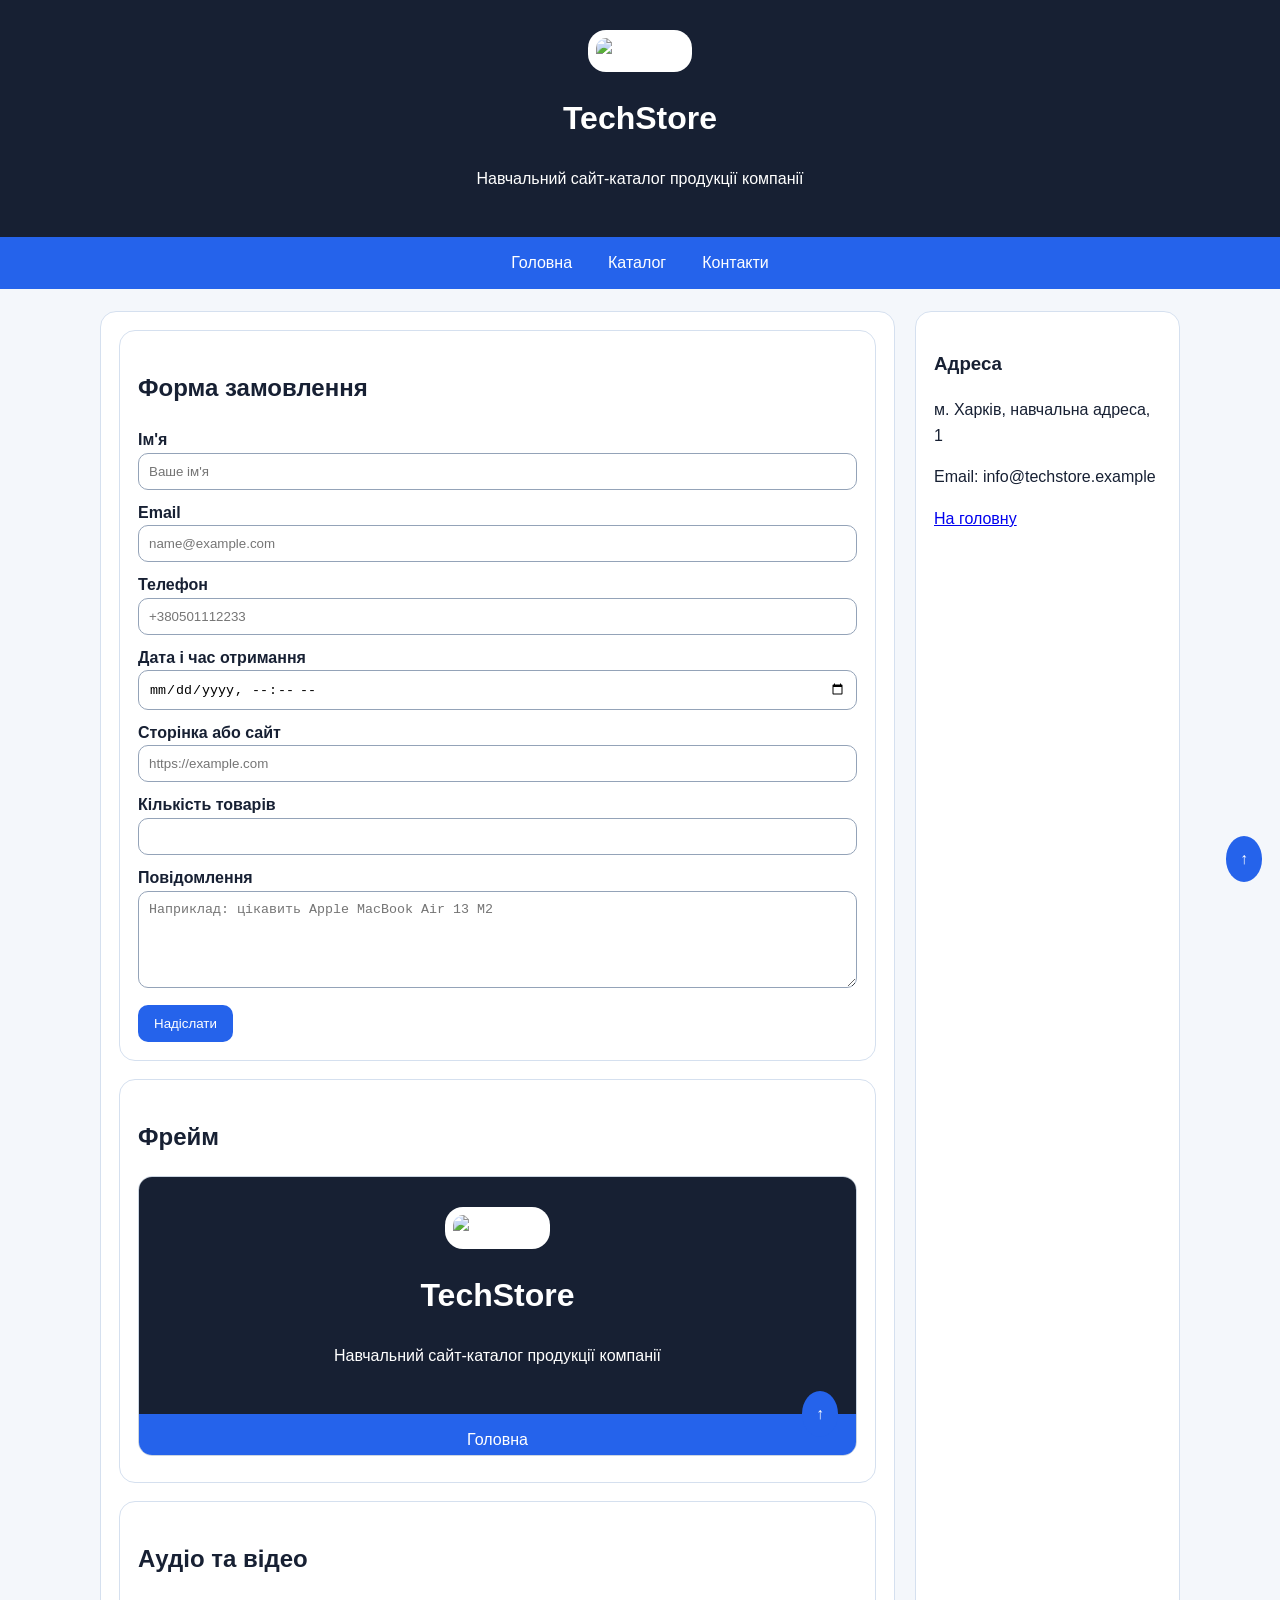
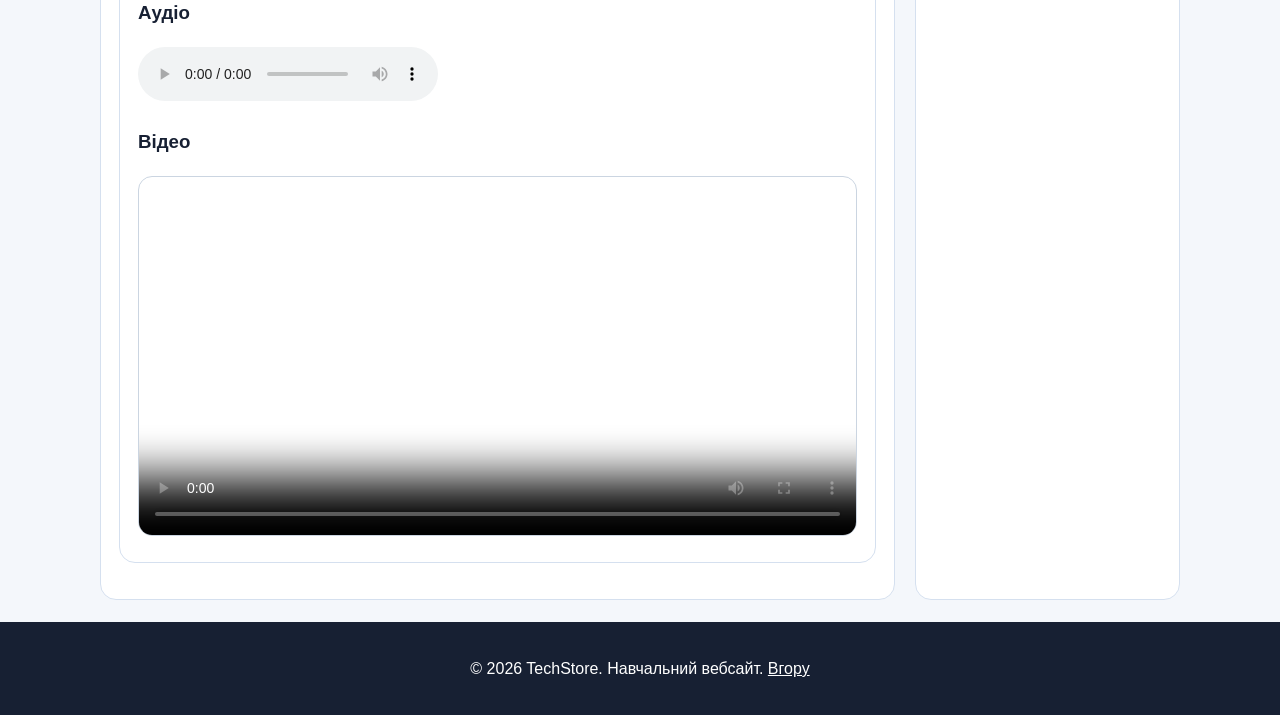
==== contacts.html @ bb3d46c9 "Add files via upload" ====
<!DOCTYPE html><html lang="uk"><head><meta charset="UTF-8"><meta name="viewport" content="width=device-width, initial-scale=1.0"><meta name="description" content="Контакти TechStore"><meta name="keywords" content="контакти,форма,iframe,audio,video"><meta name="author" content="Студент"><title>TechStore — контакти</title><link rel="stylesheet" href="style.css"></head><body id="top"><header><img src="images/logo.svg" alt="TechStore"><h1>TechStore</h1><p>Навчальний сайт-каталог продукції компанії</p></header><nav><ul><li><a href="index.html">Головна</a></li><li><a href="catalog.html">Каталог</a><ul><li><a href="catalog.html#laptops">Ноутбуки</a></li><li><a href="catalog.html#accessories">Аксесуари</a></li></ul></li><li><a href="contacts.html">Контакти</a><ul><li><a href="contacts.html#form">Форма</a></li><li><a href="contacts.html#frame">Фрейм</a></li></ul></li></ul></nav><div class="wrapper"><main><section id="form"><h2>Форма замовлення</h2><form action="#" method="post"><label>Ім'я <input type="text" name="name" required maxlength="40" placeholder="Ваше ім'я"></label><label>Email <input type="email" name="email" required placeholder="name@example.com"></label><label>Телефон <input type="tel" name="phone" required pattern="\+380[0-9]{9}" placeholder="+380501112233"></label><label>Дата і час отримання <input type="datetime-local" name="date" required></label><label>Сторінка або сайт <input type="url" name="site" placeholder="https://example.com"></label><label>Кількість товарів <input type="number" name="count" min="1" max="10" step="1" required></label><label>Повідомлення <textarea name="message" rows="5" maxlength="350" placeholder="Наприклад: цікавить Apple MacBook Air 13 M2"></textarea></label><button type="submit">Надіслати</button></form></section><section id="frame"><h2>Фрейм</h2><iframe src="catalog.html" title="Каталог у фреймі" height="280"></iframe></section><section id="media"><h2>Аудіо та відео</h2><h3>Аудіо</h3><audio controls src="media/sample.wav">Ваш браузер не підтримує audio.</audio><h3>Відео</h3><video controls poster="images/banner.svg"><source src="media/sample.mp4" type="video/mp4">Ваш браузер не підтримує video.</video></section></main><aside><h3>Адреса</h3><p>м. Харків, навчальна адреса, 1</p><p>Email: info@techstore.example</p><p><a href="index.html">На головну</a></p></aside></div><footer><p>© 2026 TechStore. Навчальний вебсайт. <a style="color:white" href="#top">Вгору</a></p></footer><a id="top-link" href="#top">↑</a></body></html>
---- style.css ----
*{box-sizing:border-box}body{margin:0;font-family:Arial,Verdana,sans-serif;background:#f4f7fb url("images/bg.svg");color:#172033;line-height:1.6}header{background:#172033;color:white;text-align:center;padding:30px 20px}header img{width:230px;max-width:90%;background:white;border-radius:18px;padding:8px}nav{background:#2563eb;text-align:center}nav ul{margin:0;padding:0;list-style:none}nav>ul>li{display:inline-block;position:relative}nav a{display:block;color:white;text-decoration:none;padding:13px 18px}nav a:hover{background:#1d4ed8}nav li ul{display:none;position:absolute;background:#1e40af;min-width:180px;z-index:2}nav li:hover ul{display:block}.wrapper{width:92%;max-width:1080px;margin:22px auto;display:grid;grid-template-columns:3fr 1fr;gap:20px}main,aside,section,article{background:white;border:1px solid #d5e0ef;border-radius:16px;padding:18px}section,article{margin-bottom:18px}.hero{width:100%;border-radius:18px}.table-products{width:100%;border-collapse:collapse}.table-products th,.table-products td{border:1px solid #9fb3ca;padding:9px}.table-products th{background:#dbeafe}.gallery{display:grid;grid-template-columns:repeat(3,1fr);gap:12px}.gallery img{width:100%;border-radius:14px;border:1px solid #cbd5e1}label{display:block;margin:10px 0;font-weight:700}input,textarea{width:100%;padding:10px;border:1px solid #94a3b8;border-radius:10px}button{background:#2563eb;color:white;border:0;border-radius:10px;padding:11px 16px}iframe,video{width:100%;border-radius:14px;border:1px solid #cbd5e1}footer{text-align:center;background:#172033;color:white;padding:18px}#top-link{position:fixed;right:18px;bottom:18px;background:#2563eb;color:#fff;padding:10px 14px;border-radius:50%;text-decoration:none}@media(max-width:760px){.wrapper{grid-template-columns:1fr}nav>ul>li{display:block}.gallery{grid-template-columns:1fr}}.table-products{font-size:14px;table-layout:auto}
.table-products th:nth-child(1),.table-products td:nth-child(1){width:34%}
.table-products th:nth-child(2),.table-products td:nth-child(2){width:48%}
.table-products th:nth-child(3),.table-products td:nth-child(3){width:18%;white-space:nowrap}
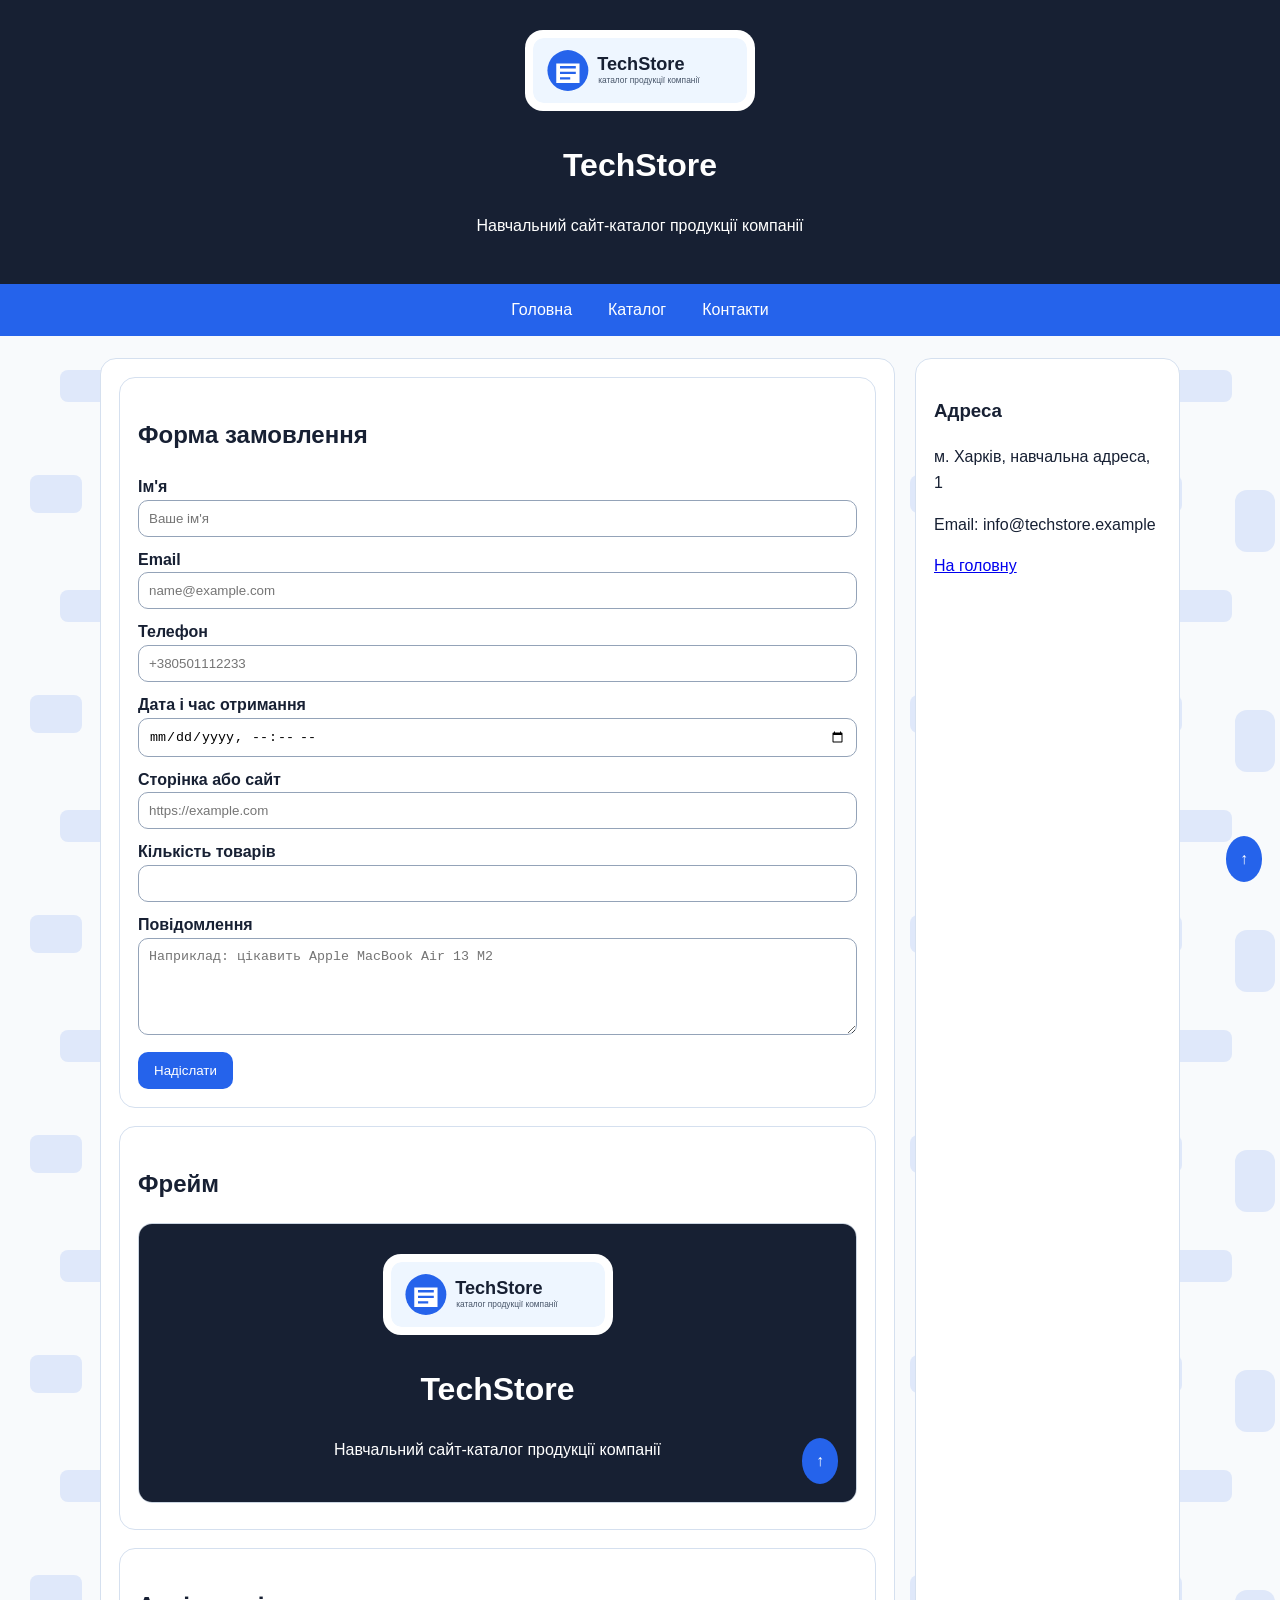
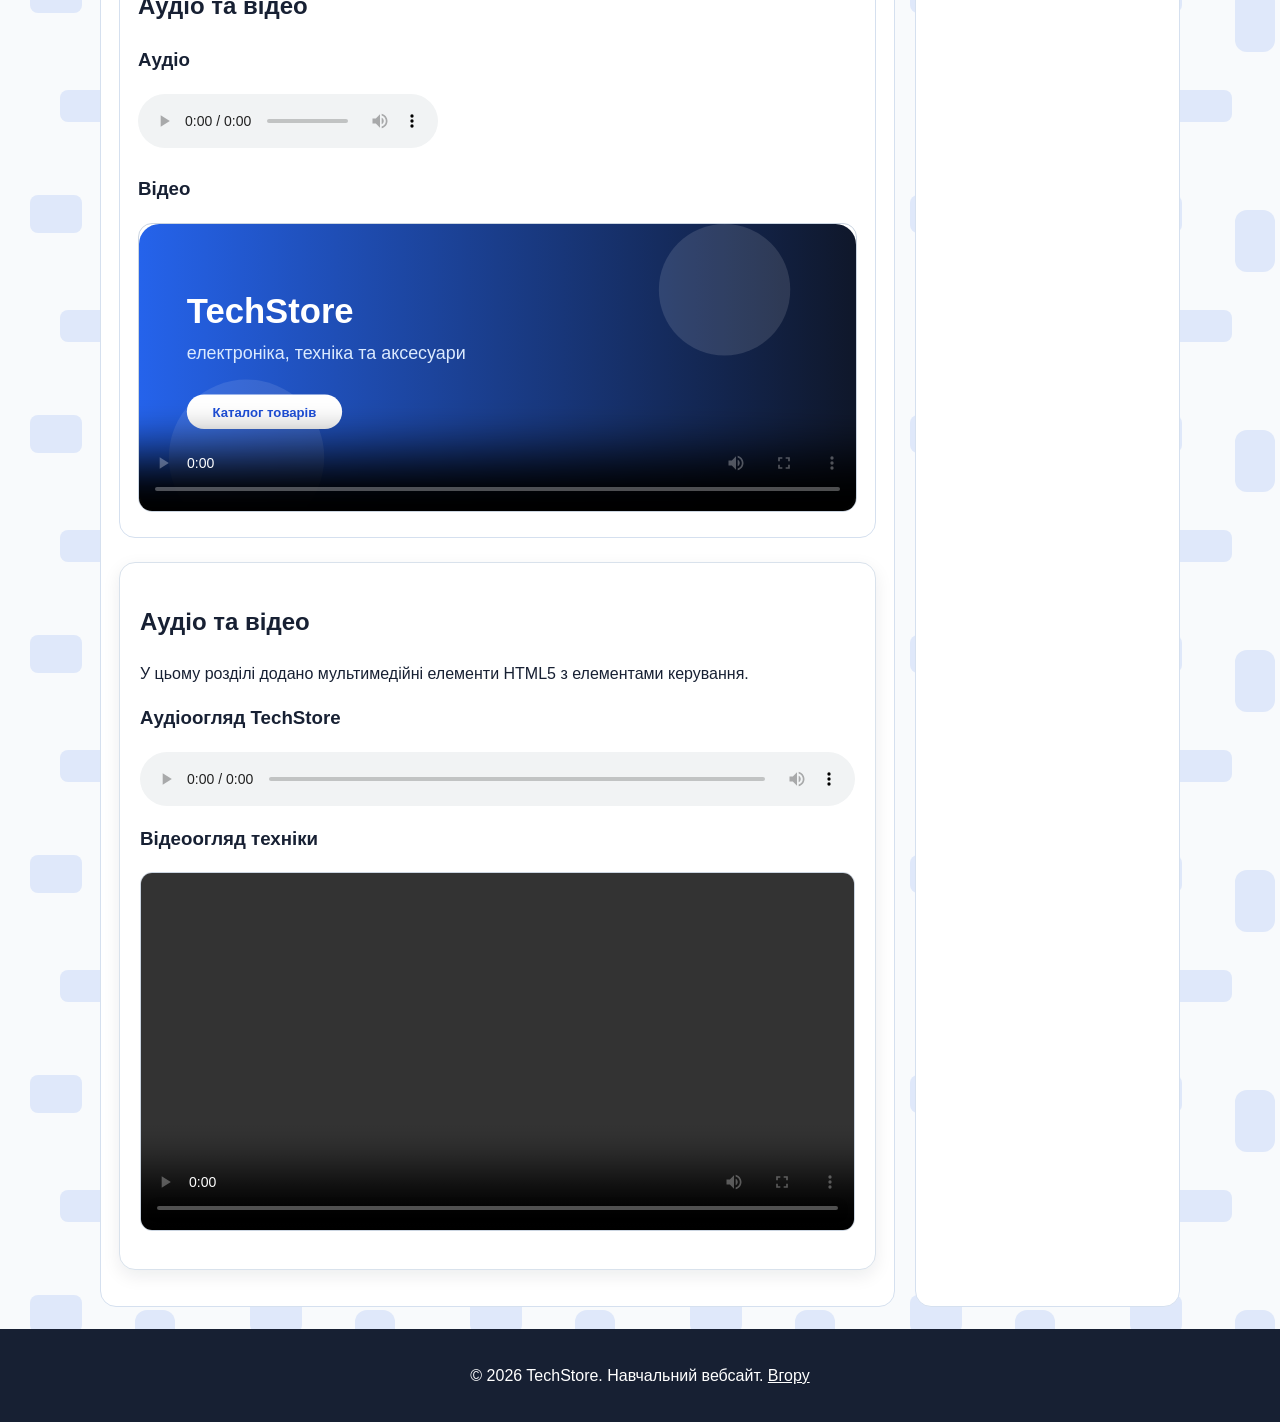
==== commit 6d68d936: "Add files via upload" ====
--- a/contacts.html
+++ b/contacts.html
@@ -1 +1,19 @@
-<!DOCTYPE html><html lang="uk"><head><meta charset="UTF-8"><meta name="viewport" content="width=device-width, initial-scale=1.0"><meta name="description" content="Контакти TechStore"><meta name="keywords" content="контакти,форма,iframe,audio,video"><meta name="author" content="Студент"><title>TechStore — контакти</title><link rel="stylesheet" href="style.css"></head><body id="top"><header><img src="images/logo.svg" alt="TechStore"><h1>TechStore</h1><p>Навчальний сайт-каталог продукції компанії</p></header><nav><ul><li><a href="index.html">Головна</a></li><li><a href="catalog.html">Каталог</a><ul><li><a href="catalog.html#laptops">Ноутбуки</a></li><li><a href="catalog.html#accessories">Аксесуари</a></li></ul></li><li><a href="contacts.html">Контакти</a><ul><li><a href="contacts.html#form">Форма</a></li><li><a href="contacts.html#frame">Фрейм</a></li></ul></li></ul></nav><div class="wrapper"><main><section id="form"><h2>Форма замовлення</h2><form action="#" method="post"><label>Ім'я <input type="text" name="name" required maxlength="40" placeholder="Ваше ім'я"></label><label>Email <input type="email" name="email" required placeholder="name@example.com"></label><label>Телефон <input type="tel" name="phone" required pattern="\+380[0-9]{9}" placeholder="+380501112233"></label><label>Дата і час отримання <input type="datetime-local" name="date" required></label><label>Сторінка або сайт <input type="url" name="site" placeholder="https://example.com"></label><label>Кількість товарів <input type="number" name="count" min="1" max="10" step="1" required></label><label>Повідомлення <textarea name="message" rows="5" maxlength="350" placeholder="Наприклад: цікавить Apple MacBook Air 13 M2"></textarea></label><button type="submit">Надіслати</button></form></section><section id="frame"><h2>Фрейм</h2><iframe src="catalog.html" title="Каталог у фреймі" height="280"></iframe></section><section id="media"><h2>Аудіо та відео</h2><h3>Аудіо</h3><audio controls src="media/sample.wav">Ваш браузер не підтримує audio.</audio><h3>Відео</h3><video controls poster="images/banner.svg"><source src="media/sample.mp4" type="video/mp4">Ваш браузер не підтримує video.</video></section></main><aside><h3>Адреса</h3><p>м. Харків, навчальна адреса, 1</p><p>Email: info@techstore.example</p><p><a href="index.html">На головну</a></p></aside></div><footer><p>© 2026 TechStore. Навчальний вебсайт. <a style="color:white" href="#top">Вгору</a></p></footer><a id="top-link" href="#top">↑</a></body></html>+<!DOCTYPE html><html lang="uk"><head><meta charset="UTF-8"><meta name="viewport" content="width=device-width, initial-scale=1.0"><meta name="description" content="Контакти TechStore"><meta name="keywords" content="контакти,форма,iframe,audio,video"><meta name="author" content="Студент"><title>TechStore — контакти</title><link rel="stylesheet" href="style.css"></head><body id="top"><header><img src="images/logo.svg" alt="TechStore"><h1>TechStore</h1><p>Навчальний сайт-каталог продукції компанії</p></header><nav><ul><li><a href="index.html">Головна</a></li><li><a href="catalog.html">Каталог</a><ul><li><a href="catalog.html#laptops">Ноутбуки</a></li><li><a href="catalog.html#accessories">Аксесуари</a></li></ul></li><li><a href="contacts.html">Контакти</a><ul><li><a href="contacts.html#form">Форма</a></li><li><a href="contacts.html#frame">Фрейм</a></li></ul></li></ul></nav><div class="wrapper"><main><section id="form"><h2>Форма замовлення</h2><form action="#" method="post"><label>Ім'я <input type="text" name="name" required maxlength="40" placeholder="Ваше ім'я"></label><label>Email <input type="email" name="email" required placeholder="name@example.com"></label><label>Телефон <input type="tel" name="phone" required pattern="\+380[0-9]{9}" placeholder="+380501112233"></label><label>Дата і час отримання <input type="datetime-local" name="date" required></label><label>Сторінка або сайт <input type="url" name="site" placeholder="https://example.com"></label><label>Кількість товарів <input type="number" name="count" min="1" max="10" step="1" required></label><label>Повідомлення <textarea name="message" rows="5" maxlength="350" placeholder="Наприклад: цікавить Apple MacBook Air 13 M2"></textarea></label><button type="submit">Надіслати</button></form></section><section id="frame"><h2>Фрейм</h2><iframe src="catalog.html" title="Каталог у фреймі" height="280"></iframe></section><section id="media"><h2>Аудіо та відео</h2><h3>Аудіо</h3><audio controls src="media/sample.wav">Ваш браузер не підтримує audio.</audio><h3>Відео</h3><video controls poster="images/banner.svg"><source src="media/sample.mp4" type="video/mp4">Ваш браузер не підтримує video.</video></section>
+<section class="media-section" id="media">
+  <h2>Аудіо та відео</h2>
+  <p>У цьому розділі додано мультимедійні елементи HTML5 з елементами керування.</p>
+
+  <h3>Аудіоогляд TechStore</h3>
+  <audio controls>
+    <source src="media/techstore-audio.mp3" type="audio/mpeg">
+    Ваш браузер не підтримує аудіо.
+  </audio>
+
+  <h3>Відеоогляд техніки</h3>
+  <video controls width="100%" preload="metadata">
+    <source src="media/techstore-video.mp4" type="video/mp4">
+    Ваш браузер не підтримує відео.
+  </video>
+</section>
+
+</main><aside><h3>Адреса</h3><p>м. Харків, навчальна адреса, 1</p><p>Email: info@techstore.example</p><p><a href="index.html">На головну</a></p></aside></div><footer><p>© 2026 TechStore. Навчальний вебсайт. <a style="color:white" href="#top">Вгору</a></p></footer><a id="top-link" href="#top">↑</a></body></html>
--- a/style.css
+++ b/style.css
@@ -2,3 +2,24 @@
 .table-products th:nth-child(1),.table-products td:nth-child(1){width:34%}
 .table-products th:nth-child(2),.table-products td:nth-child(2){width:48%}
 .table-products th:nth-child(3),.table-products td:nth-child(3){width:18%;white-space:nowrap}
+
+.media-section {
+  margin-top: 24px;
+  padding: 20px;
+  border-radius: 16px;
+  background: #ffffff;
+  border: 1px solid #d9e2ec;
+  box-shadow: 0 6px 18px rgba(15, 23, 42, 0.08);
+}
+
+.media-section audio,
+.media-section video {
+  display: block;
+  width: 100%;
+  margin: 10px 0 18px;
+  border-radius: 12px;
+}
+
+.media-section h3 {
+  margin-top: 14px;
+}
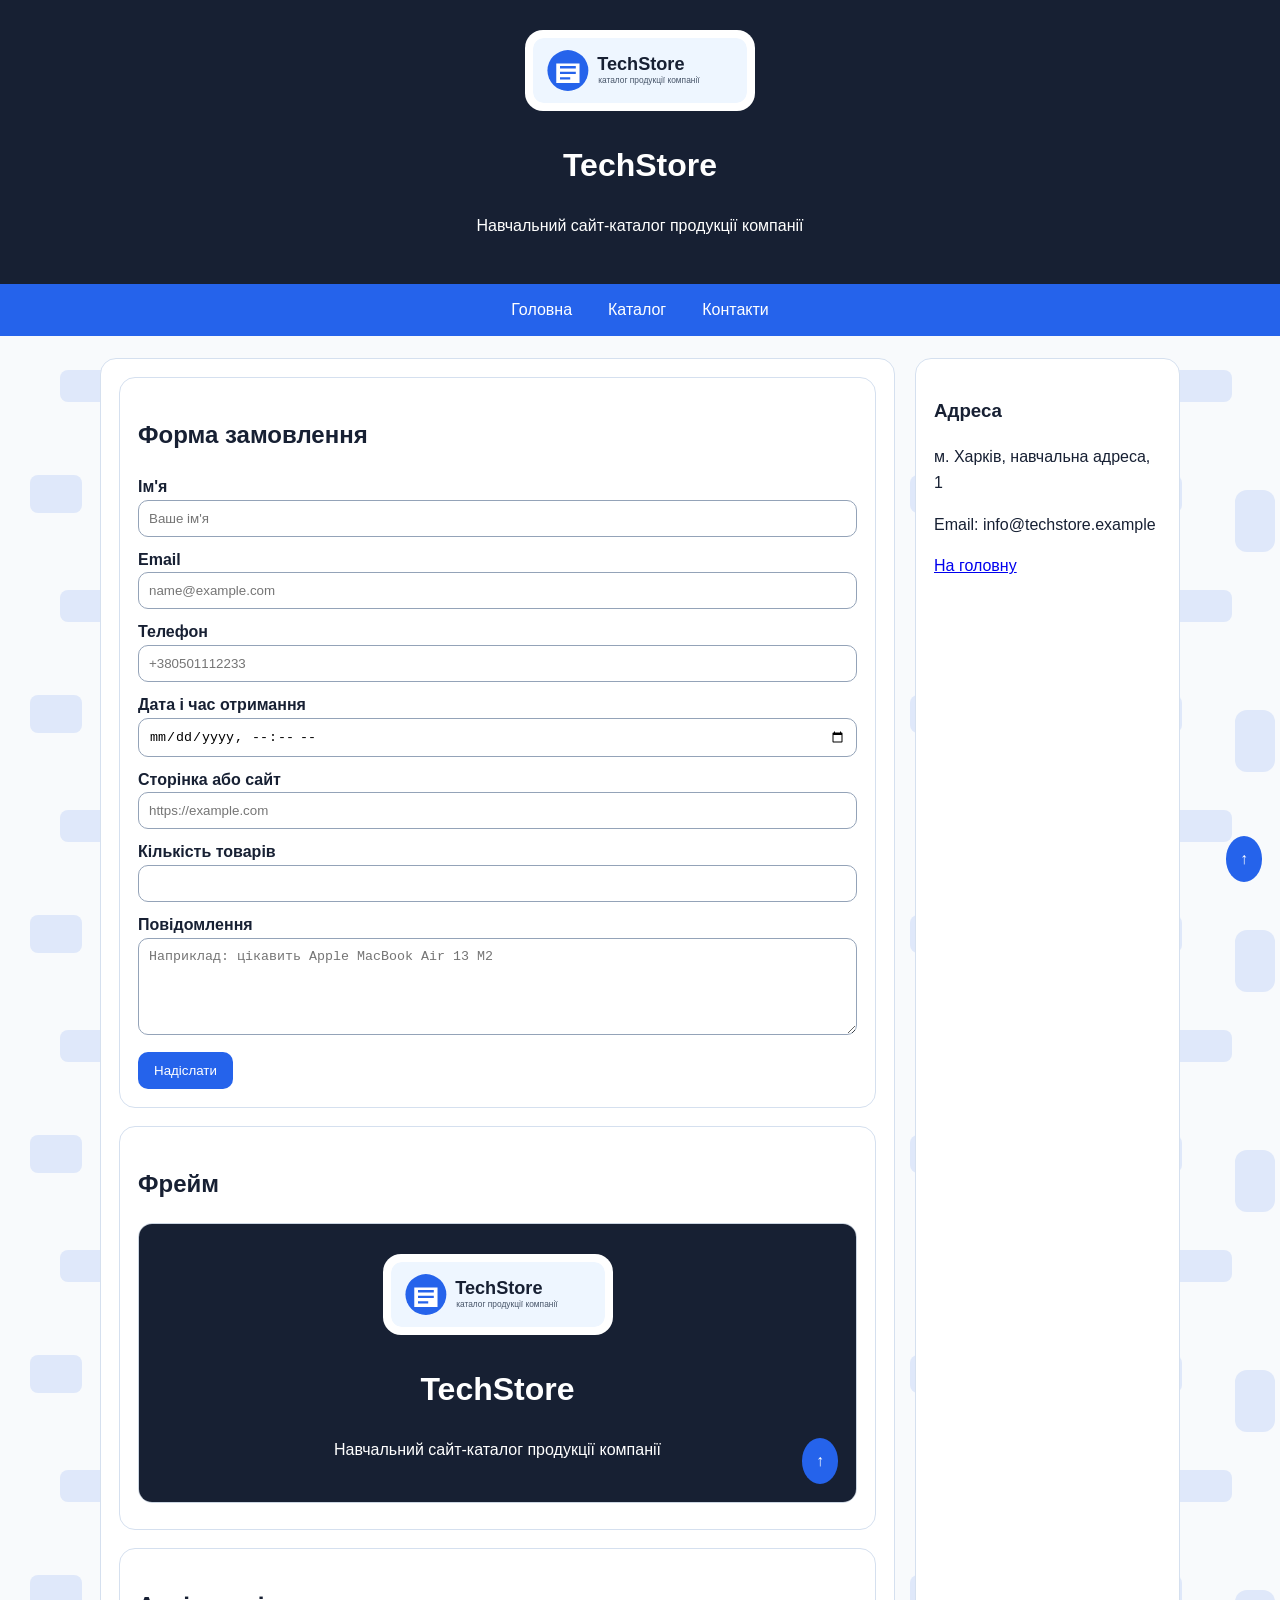
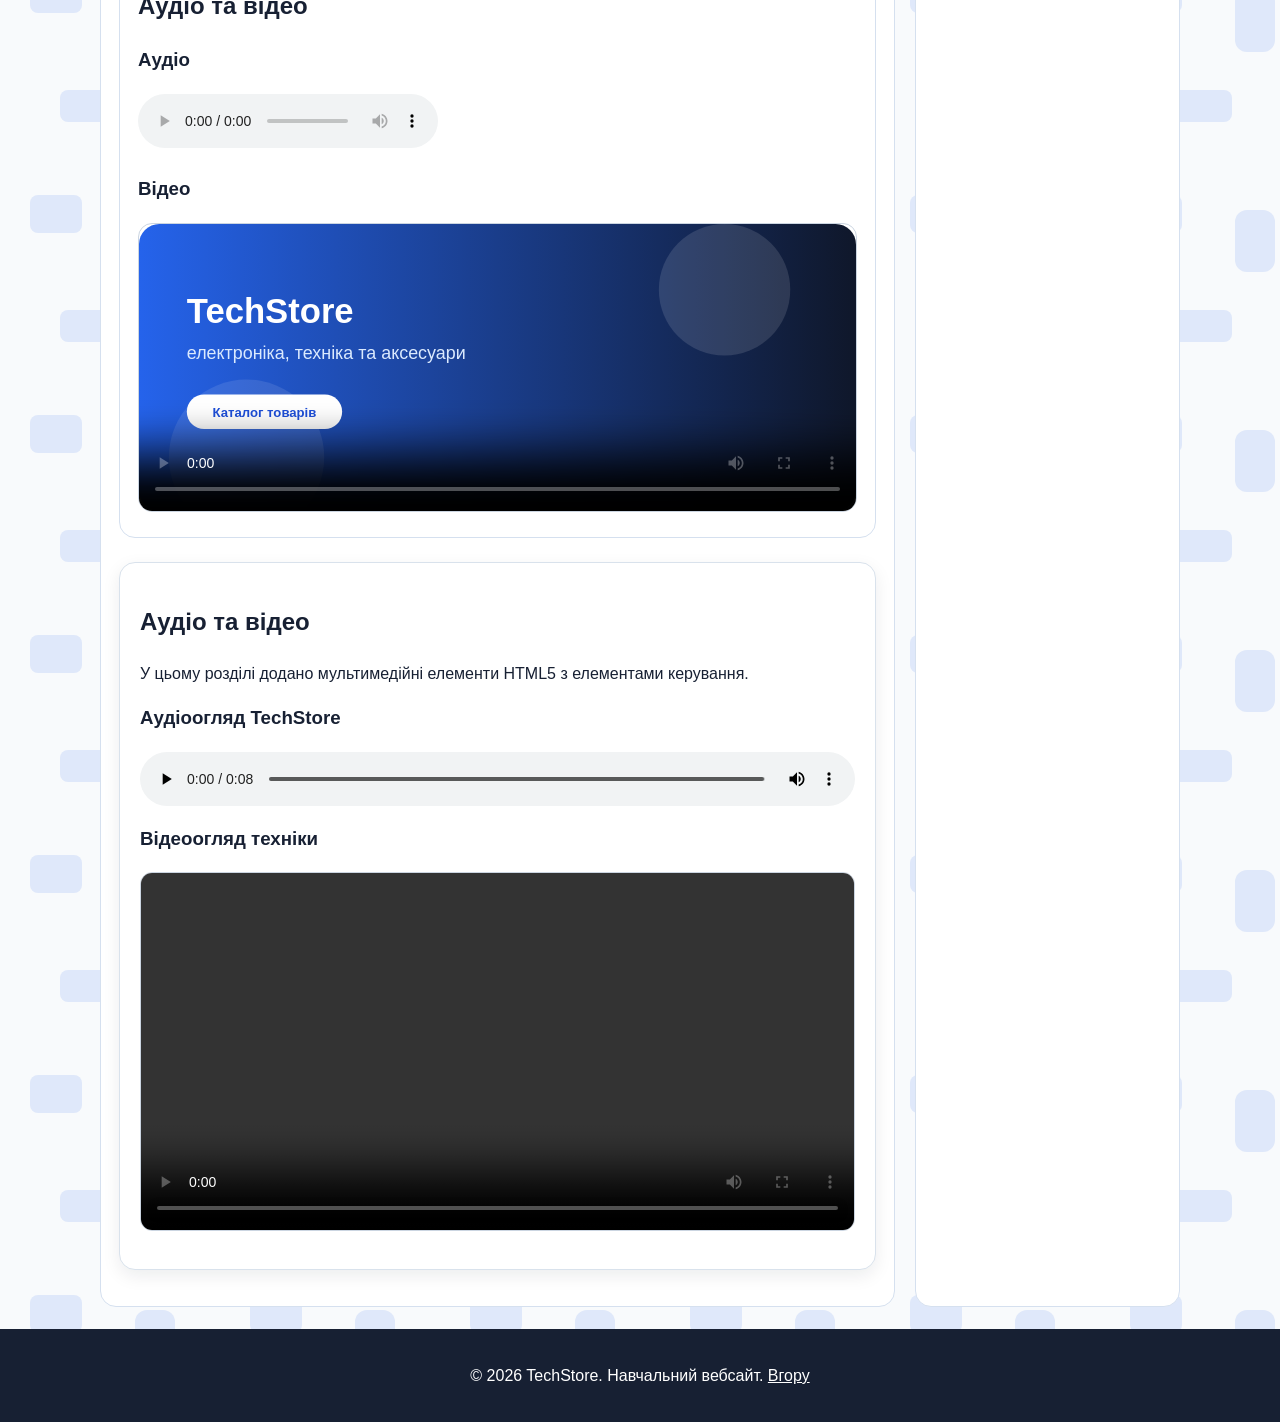
==== commit 763c0f75: "Add files via upload" ====
--- a/contacts.html
+++ b/contacts.html
@@ -1,4 +1,5 @@
 <!DOCTYPE html><html lang="uk"><head><meta charset="UTF-8"><meta name="viewport" content="width=device-width, initial-scale=1.0"><meta name="description" content="Контакти TechStore"><meta name="keywords" content="контакти,форма,iframe,audio,video"><meta name="author" content="Студент"><title>TechStore — контакти</title><link rel="stylesheet" href="style.css"></head><body id="top"><header><img src="images/logo.svg" alt="TechStore"><h1>TechStore</h1><p>Навчальний сайт-каталог продукції компанії</p></header><nav><ul><li><a href="index.html">Головна</a></li><li><a href="catalog.html">Каталог</a><ul><li><a href="catalog.html#laptops">Ноутбуки</a></li><li><a href="catalog.html#accessories">Аксесуари</a></li></ul></li><li><a href="contacts.html">Контакти</a><ul><li><a href="contacts.html#form">Форма</a></li><li><a href="contacts.html#frame">Фрейм</a></li></ul></li></ul></nav><div class="wrapper"><main><section id="form"><h2>Форма замовлення</h2><form action="#" method="post"><label>Ім'я <input type="text" name="name" required maxlength="40" placeholder="Ваше ім'я"></label><label>Email <input type="email" name="email" required placeholder="name@example.com"></label><label>Телефон <input type="tel" name="phone" required pattern="\+380[0-9]{9}" placeholder="+380501112233"></label><label>Дата і час отримання <input type="datetime-local" name="date" required></label><label>Сторінка або сайт <input type="url" name="site" placeholder="https://example.com"></label><label>Кількість товарів <input type="number" name="count" min="1" max="10" step="1" required></label><label>Повідомлення <textarea name="message" rows="5" maxlength="350" placeholder="Наприклад: цікавить Apple MacBook Air 13 M2"></textarea></label><button type="submit">Надіслати</button></form></section><section id="frame"><h2>Фрейм</h2><iframe src="catalog.html" title="Каталог у фреймі" height="280"></iframe></section><section id="media"><h2>Аудіо та відео</h2><h3>Аудіо</h3><audio controls src="media/sample.wav">Ваш браузер не підтримує audio.</audio><h3>Відео</h3><video controls poster="images/banner.svg"><source src="media/sample.mp4" type="video/mp4">Ваш браузер не підтримує video.</video></section>
+
 <section class="media-section" id="media">
   <h2>Аудіо та відео</h2>
   <p>У цьому розділі додано мультимедійні елементи HTML5 з елементами керування.</p>
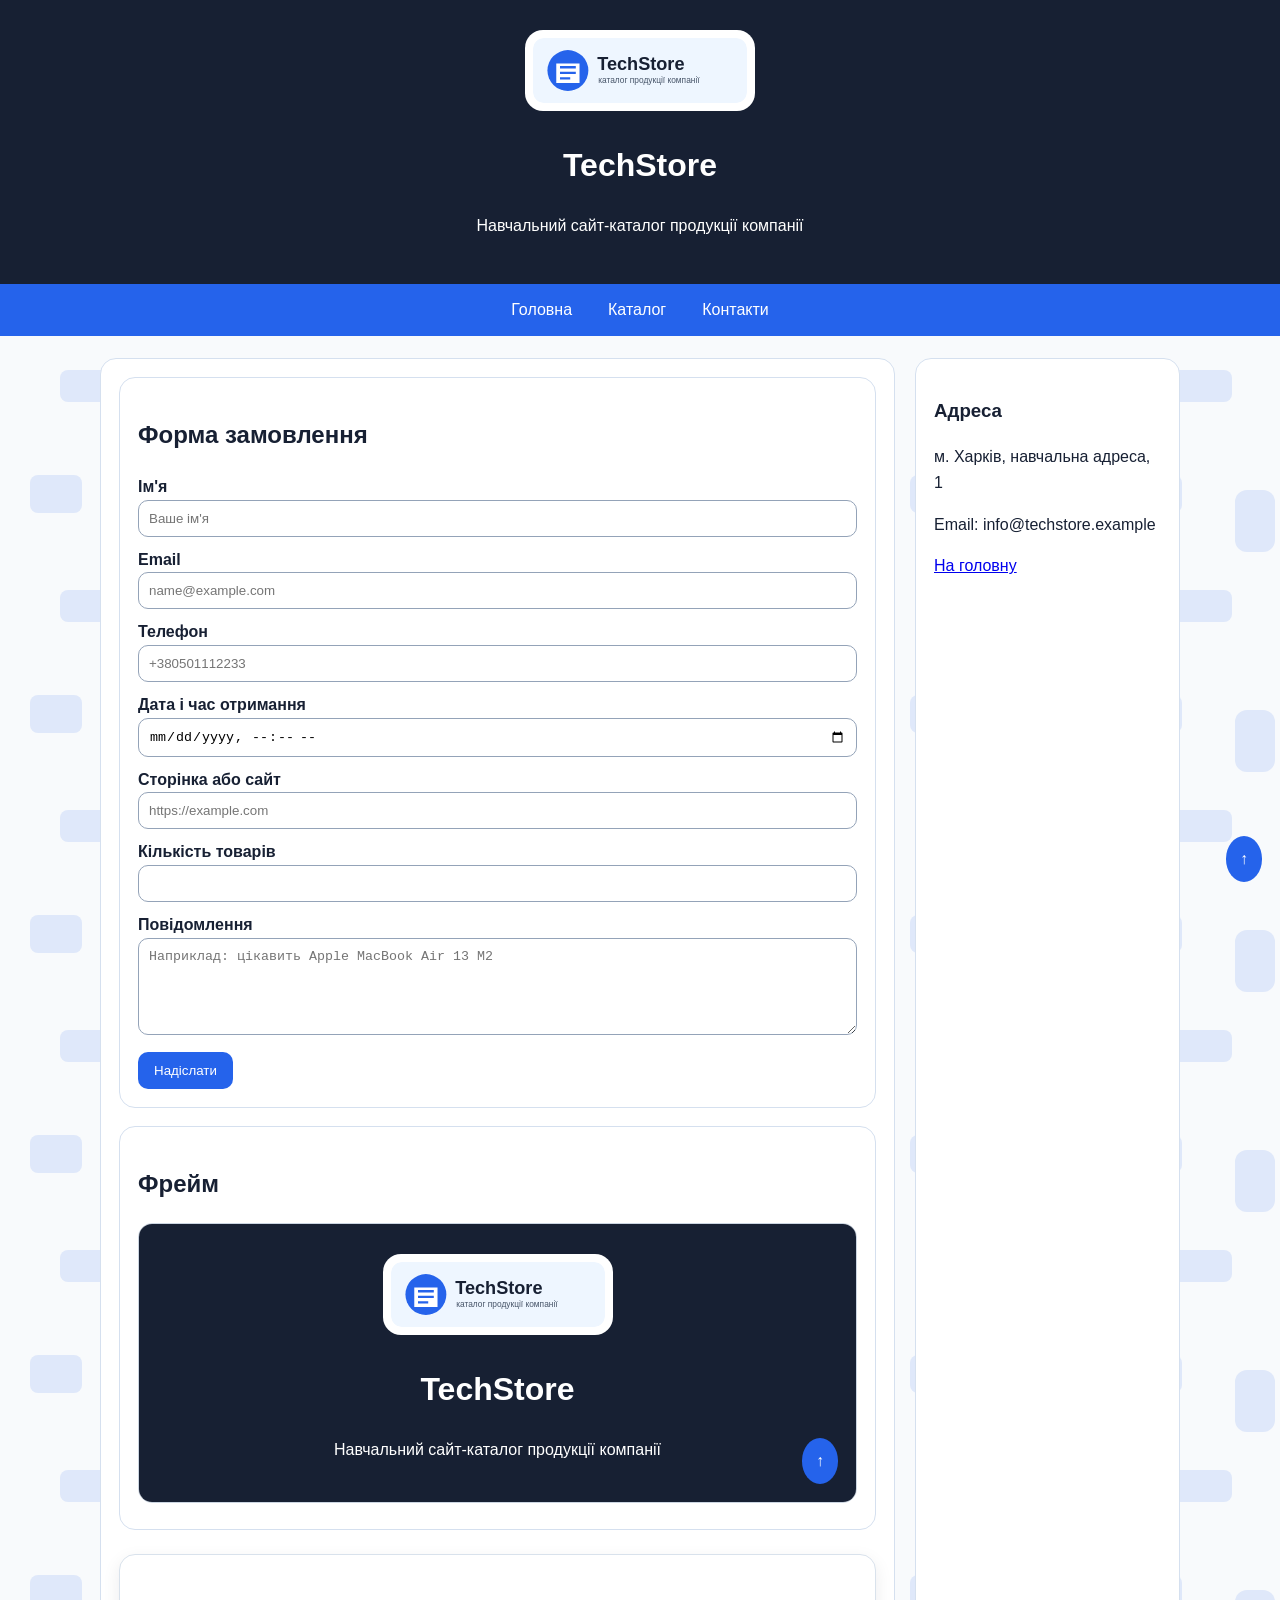
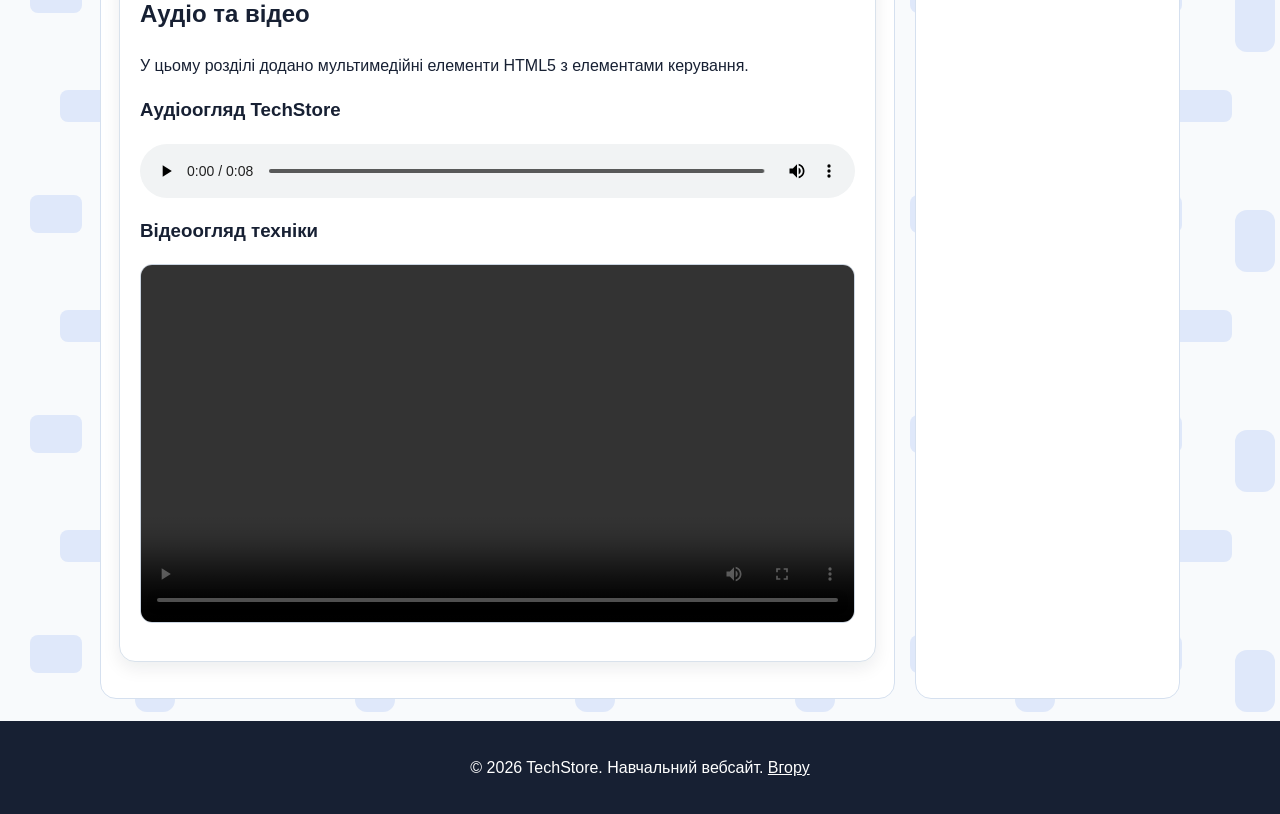
==== commit edc8e0f1: "Add files via upload" ====
--- a/contacts.html
+++ b/contacts.html
@@ -1,6 +1,4 @@
-<!DOCTYPE html><html lang="uk"><head><meta charset="UTF-8"><meta name="viewport" content="width=device-width, initial-scale=1.0"><meta name="description" content="Контакти TechStore"><meta name="keywords" content="контакти,форма,iframe,audio,video"><meta name="author" content="Студент"><title>TechStore — контакти</title><link rel="stylesheet" href="style.css"></head><body id="top"><header><img src="images/logo.svg" alt="TechStore"><h1>TechStore</h1><p>Навчальний сайт-каталог продукції компанії</p></header><nav><ul><li><a href="index.html">Головна</a></li><li><a href="catalog.html">Каталог</a><ul><li><a href="catalog.html#laptops">Ноутбуки</a></li><li><a href="catalog.html#accessories">Аксесуари</a></li></ul></li><li><a href="contacts.html">Контакти</a><ul><li><a href="contacts.html#form">Форма</a></li><li><a href="contacts.html#frame">Фрейм</a></li></ul></li></ul></nav><div class="wrapper"><main><section id="form"><h2>Форма замовлення</h2><form action="#" method="post"><label>Ім'я <input type="text" name="name" required maxlength="40" placeholder="Ваше ім'я"></label><label>Email <input type="email" name="email" required placeholder="name@example.com"></label><label>Телефон <input type="tel" name="phone" required pattern="\+380[0-9]{9}" placeholder="+380501112233"></label><label>Дата і час отримання <input type="datetime-local" name="date" required></label><label>Сторінка або сайт <input type="url" name="site" placeholder="https://example.com"></label><label>Кількість товарів <input type="number" name="count" min="1" max="10" step="1" required></label><label>Повідомлення <textarea name="message" rows="5" maxlength="350" placeholder="Наприклад: цікавить Apple MacBook Air 13 M2"></textarea></label><button type="submit">Надіслати</button></form></section><section id="frame"><h2>Фрейм</h2><iframe src="catalog.html" title="Каталог у фреймі" height="280"></iframe></section><section id="media"><h2>Аудіо та відео</h2><h3>Аудіо</h3><audio controls src="media/sample.wav">Ваш браузер не підтримує audio.</audio><h3>Відео</h3><video controls poster="images/banner.svg"><source src="media/sample.mp4" type="video/mp4">Ваш браузер не підтримує video.</video></section>
-
-<section class="media-section" id="media">
+<!DOCTYPE html><html lang="uk"><head><meta charset="UTF-8"><meta name="viewport" content="width=device-width, initial-scale=1.0"><meta name="description" content="Контакти TechStore"><meta name="keywords" content="контакти,форма,iframe,audio,video"><meta name="author" content="Студент"><title>TechStore — контакти</title><link rel="stylesheet" href="style.css"></head><body id="top"><header><img src="images/logo.svg" alt="TechStore"><h1>TechStore</h1><p>Навчальний сайт-каталог продукції компанії</p></header><nav><ul><li><a href="index.html">Головна</a></li><li><a href="catalog.html">Каталог</a><ul><li><a href="catalog.html#laptops">Ноутбуки</a></li><li><a href="catalog.html#accessories">Аксесуари</a></li></ul></li><li><a href="contacts.html">Контакти</a><ul><li><a href="contacts.html#form">Форма</a></li><li><a href="contacts.html#frame">Фрейм</a></li></ul></li></ul></nav><div class="wrapper"><main><section id="form"><h2>Форма замовлення</h2><form action="#" method="post"><label>Ім'я <input type="text" name="name" required maxlength="40" placeholder="Ваше ім'я"></label><label>Email <input type="email" name="email" required placeholder="name@example.com"></label><label>Телефон <input type="tel" name="phone" required pattern="\+380[0-9]{9}" placeholder="+380501112233"></label><label>Дата і час отримання <input type="datetime-local" name="date" required></label><label>Сторінка або сайт <input type="url" name="site" placeholder="https://example.com"></label><label>Кількість товарів <input type="number" name="count" min="1" max="10" step="1" required></label><label>Повідомлення <textarea name="message" rows="5" maxlength="350" placeholder="Наприклад: цікавить Apple MacBook Air 13 M2"></textarea></label><button type="submit">Надіслати</button></form></section><section id="frame"><h2>Фрейм</h2><iframe src="catalog.html" title="Каталог у фреймі" height="280"></iframe></section><section class="media-section" id="media">
   <h2>Аудіо та відео</h2>
   <p>У цьому розділі додано мультимедійні елементи HTML5 з елементами керування.</p>
 
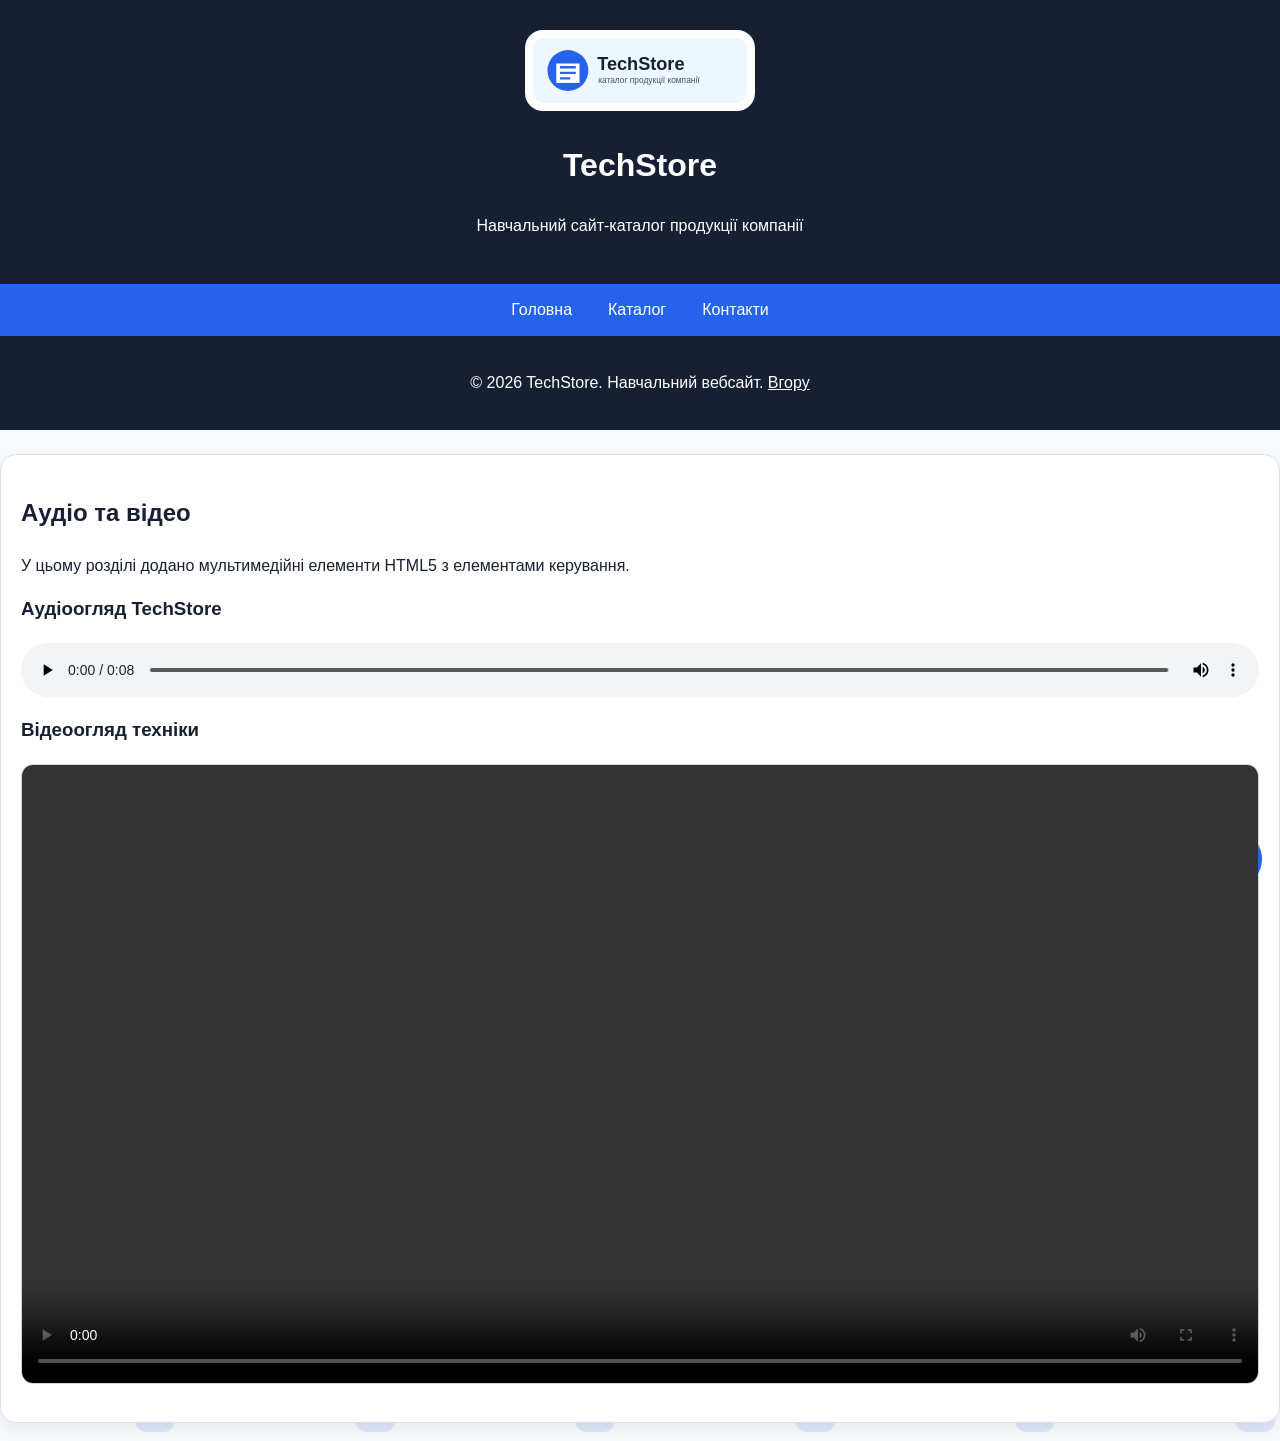
==== commit 52e8a1cd: "Add files via upload" ====
--- a/contacts.html
+++ b/contacts.html
@@ -1,18 +1,15 @@
-<!DOCTYPE html><html lang="uk"><head><meta charset="UTF-8"><meta name="viewport" content="width=device-width, initial-scale=1.0"><meta name="description" content="Контакти TechStore"><meta name="keywords" content="контакти,форма,iframe,audio,video"><meta name="author" content="Студент"><title>TechStore — контакти</title><link rel="stylesheet" href="style.css"></head><body id="top"><header><img src="images/logo.svg" alt="TechStore"><h1>TechStore</h1><p>Навчальний сайт-каталог продукції компанії</p></header><nav><ul><li><a href="index.html">Головна</a></li><li><a href="catalog.html">Каталог</a><ul><li><a href="catalog.html#laptops">Ноутбуки</a></li><li><a href="catalog.html#accessories">Аксесуари</a></li></ul></li><li><a href="contacts.html">Контакти</a><ul><li><a href="contacts.html#form">Форма</a></li><li><a href="contacts.html#frame">Фрейм</a></li></ul></li></ul></nav><div class="wrapper"><main><section id="form"><h2>Форма замовлення</h2><form action="#" method="post"><label>Ім'я <input type="text" name="name" required maxlength="40" placeholder="Ваше ім'я"></label><label>Email <input type="email" name="email" required placeholder="name@example.com"></label><label>Телефон <input type="tel" name="phone" required pattern="\+380[0-9]{9}" placeholder="+380501112233"></label><label>Дата і час отримання <input type="datetime-local" name="date" required></label><label>Сторінка або сайт <input type="url" name="site" placeholder="https://example.com"></label><label>Кількість товарів <input type="number" name="count" min="1" max="10" step="1" required></label><label>Повідомлення <textarea name="message" rows="5" maxlength="350" placeholder="Наприклад: цікавить Apple MacBook Air 13 M2"></textarea></label><button type="submit">Надіслати</button></form></section><section id="frame"><h2>Фрейм</h2><iframe src="catalog.html" title="Каталог у фреймі" height="280"></iframe></section><section class="media-section" id="media">
-  <h2>Аудіо та відео</h2>
-  <p>У цьому розділі додано мультимедійні елементи HTML5 з елементами керування.</p>
-
-  <h3>Аудіоогляд TechStore</h3>
-  <audio controls>
-    <source src="media/techstore-audio.mp3" type="audio/mpeg">
+<!DOCTYPE html>
+<html lang="uk"><head><meta charset="utf-8"/><meta content="width=device-width, initial-scale=1.0" name="viewport"/><meta content="Контакти TechStore" name="description"/><meta content="контакти,форма,iframe,audio,video" name="keywords"/><meta content="Студент" name="author"/><title>TechStore — контакти</title><link href="style.css" rel="stylesheet"/></head><body id="top"><header><img alt="TechStore" src="images/logo.svg"/><h1>TechStore</h1><p>Навчальний сайт-каталог продукції компанії</p></header><nav><ul><li><a href="index.html">Головна</a></li><li><a href="catalog.html">Каталог</a><ul><li><a href="catalog.html#laptops">Ноутбуки</a></li><li><a href="catalog.html#accessories">Аксесуари</a></li></ul></li><li><a href="contacts.html">Контакти</a><ul><li><a href="contacts.html#form">Форма</a></li><li><a href="contacts.html#frame">Фрейм</a></li></ul></li></ul></nav><footer><p>© 2026 TechStore. Навчальний вебсайт. <a href="#top" style="color:white">Вгору</a></p></footer><a href="#top" id="top-link">↑</a><section class="media-section" id="media">
+<h2>Аудіо та відео</h2>
+<p>У цьому розділі додано мультимедійні елементи HTML5 з елементами керування.</p>
+<h3>Аудіоогляд TechStore</h3>
+<audio controls="">
+<source src="media/techstore-audio.mp3" type="audio/mpeg"/>
     Ваш браузер не підтримує аудіо.
   </audio>
-
-  <h3>Відеоогляд техніки</h3>
-  <video controls width="100%" preload="metadata">
-    <source src="media/techstore-video.mp4" type="video/mp4">
+<h3>Відеоогляд техніки</h3>
+<video controls="" preload="metadata" width="100%">
+<source src="media/techstore-video.mp4" type="video/mp4"/>
     Ваш браузер не підтримує відео.
   </video>
-</section>
-
-</main><aside><h3>Адреса</h3><p>м. Харків, навчальна адреса, 1</p><p>Email: info@techstore.example</p><p><a href="index.html">На головну</a></p></aside></div><footer><p>© 2026 TechStore. Навчальний вебсайт. <a style="color:white" href="#top">Вгору</a></p></footer><a id="top-link" href="#top">↑</a></body></html>+</section></body></html>
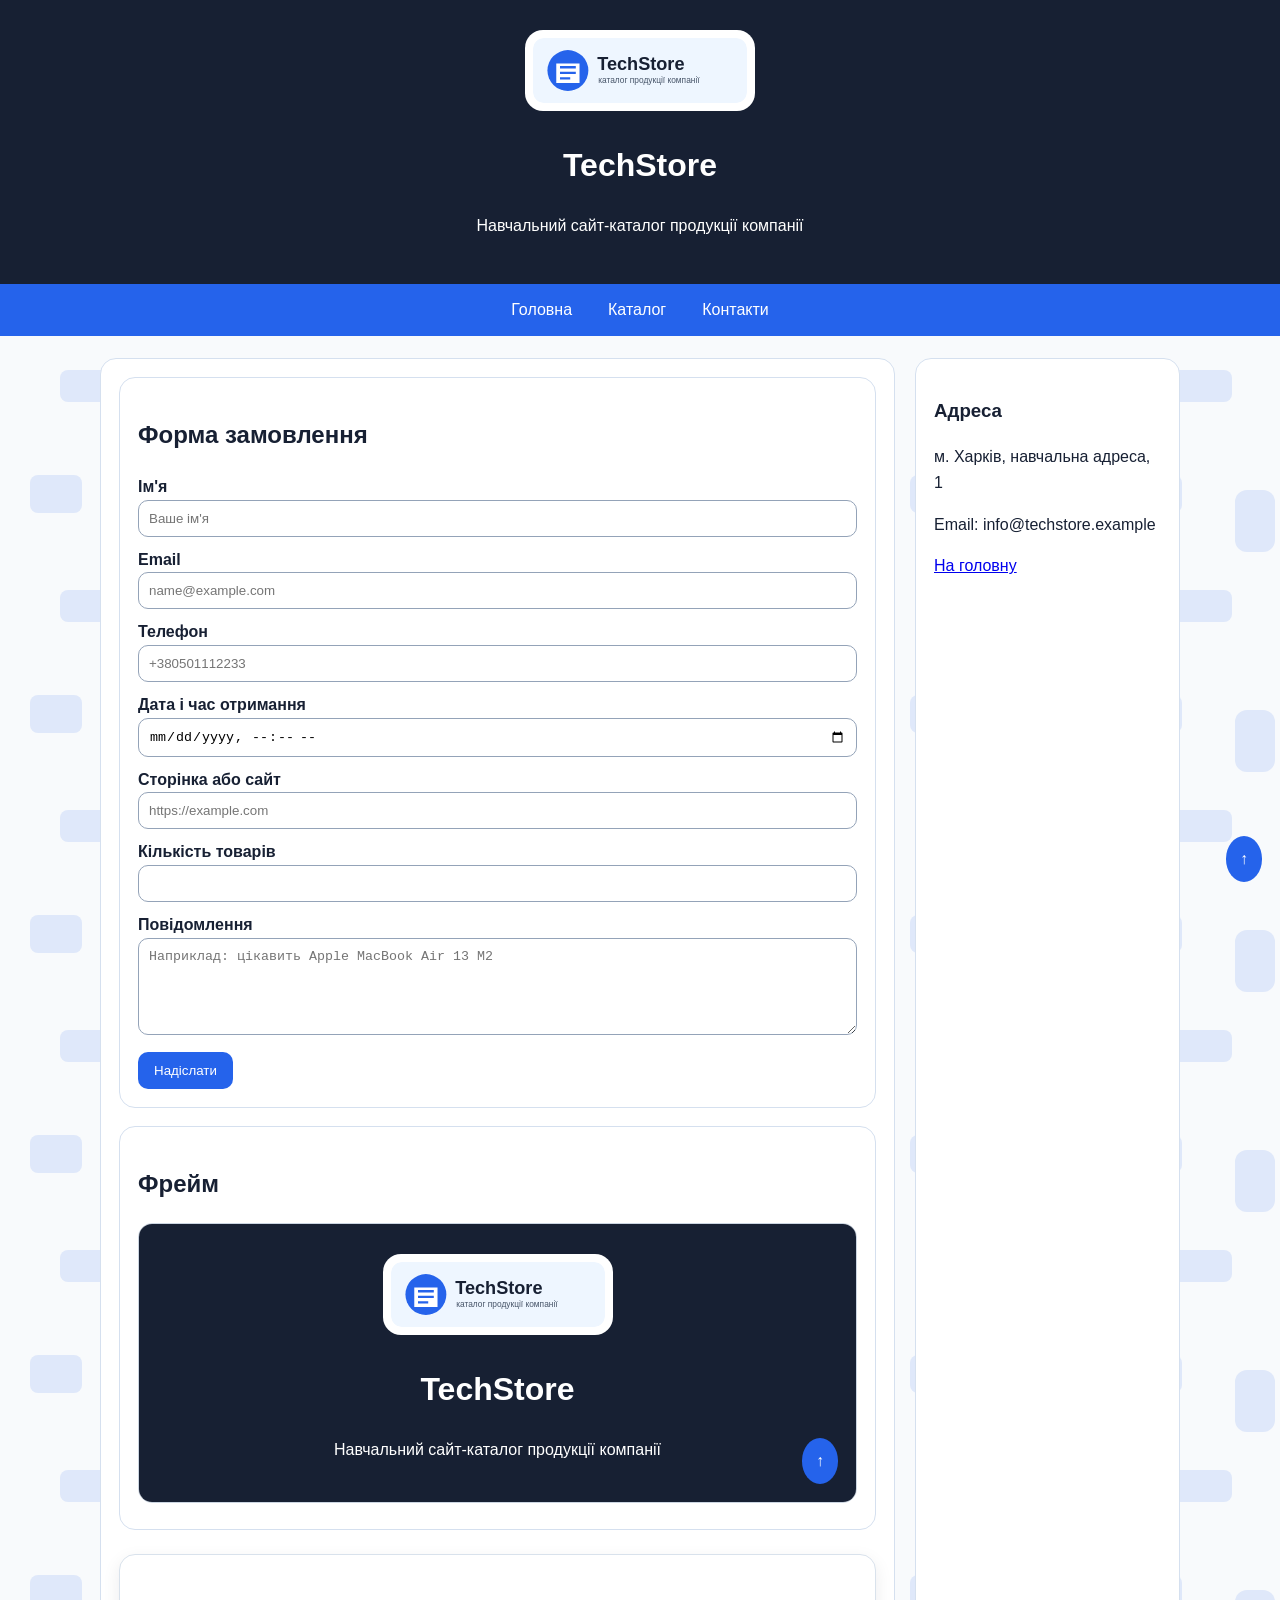
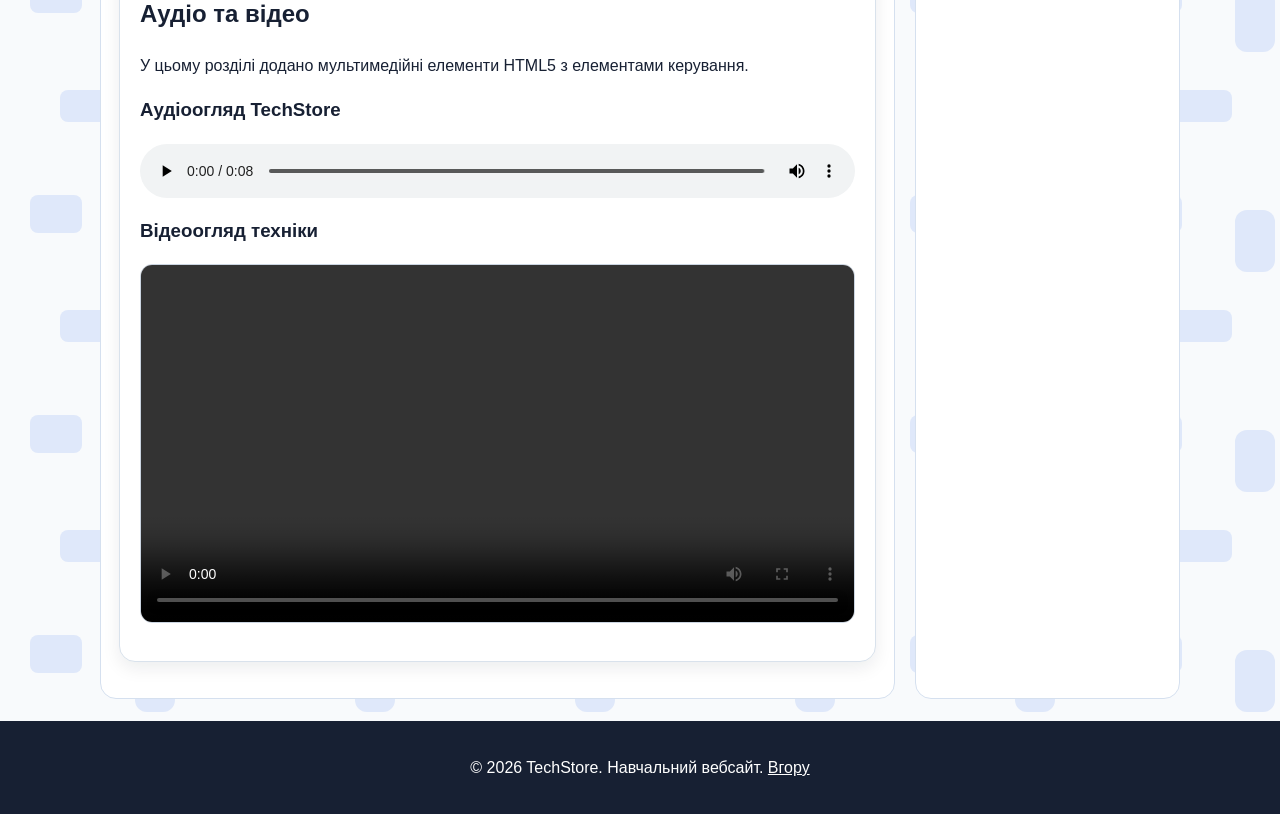
==== commit aed0d794: "Add files via upload" ====
--- a/contacts.html
+++ b/contacts.html
@@ -1,15 +1,18 @@
-<!DOCTYPE html>
-<html lang="uk"><head><meta charset="utf-8"/><meta content="width=device-width, initial-scale=1.0" name="viewport"/><meta content="Контакти TechStore" name="description"/><meta content="контакти,форма,iframe,audio,video" name="keywords"/><meta content="Студент" name="author"/><title>TechStore — контакти</title><link href="style.css" rel="stylesheet"/></head><body id="top"><header><img alt="TechStore" src="images/logo.svg"/><h1>TechStore</h1><p>Навчальний сайт-каталог продукції компанії</p></header><nav><ul><li><a href="index.html">Головна</a></li><li><a href="catalog.html">Каталог</a><ul><li><a href="catalog.html#laptops">Ноутбуки</a></li><li><a href="catalog.html#accessories">Аксесуари</a></li></ul></li><li><a href="contacts.html">Контакти</a><ul><li><a href="contacts.html#form">Форма</a></li><li><a href="contacts.html#frame">Фрейм</a></li></ul></li></ul></nav><footer><p>© 2026 TechStore. Навчальний вебсайт. <a href="#top" style="color:white">Вгору</a></p></footer><a href="#top" id="top-link">↑</a><section class="media-section" id="media">
-<h2>Аудіо та відео</h2>
-<p>У цьому розділі додано мультимедійні елементи HTML5 з елементами керування.</p>
-<h3>Аудіоогляд TechStore</h3>
-<audio controls="">
-<source src="media/techstore-audio.mp3" type="audio/mpeg"/>
+<!DOCTYPE html><html lang="uk"><head><meta charset="UTF-8"><meta name="viewport" content="width=device-width, initial-scale=1.0"><meta name="description" content="Контакти TechStore"><meta name="keywords" content="контакти,форма,iframe,audio,video"><meta name="author" content="Студент"><title>TechStore — контакти</title><link rel="stylesheet" href="style.css"></head><body id="top"><header><img src="images/logo.svg" alt="TechStore"><h1>TechStore</h1><p>Навчальний сайт-каталог продукції компанії</p></header><nav><ul><li><a href="index.html">Головна</a></li><li><a href="catalog.html">Каталог</a><ul><li><a href="catalog.html#laptops">Ноутбуки</a></li><li><a href="catalog.html#accessories">Аксесуари</a></li></ul></li><li><a href="contacts.html">Контакти</a><ul><li><a href="contacts.html#form">Форма</a></li><li><a href="contacts.html#frame">Фрейм</a></li></ul></li></ul></nav><div class="wrapper"><main><section id="form"><h2>Форма замовлення</h2><form action="#" method="post"><label>Ім'я <input type="text" name="name" required maxlength="40" placeholder="Ваше ім'я"></label><label>Email <input type="email" name="email" required placeholder="name@example.com"></label><label>Телефон <input type="tel" name="phone" required pattern="\+380[0-9]{9}" placeholder="+380501112233"></label><label>Дата і час отримання <input type="datetime-local" name="date" required></label><label>Сторінка або сайт <input type="url" name="site" placeholder="https://example.com"></label><label>Кількість товарів <input type="number" name="count" min="1" max="10" step="1" required></label><label>Повідомлення <textarea name="message" rows="5" maxlength="350" placeholder="Наприклад: цікавить Apple MacBook Air 13 M2"></textarea></label><button type="submit">Надіслати</button></form></section><section id="frame"><h2>Фрейм</h2><iframe src="catalog.html" title="Каталог у фреймі" height="280"></iframe></section><section class="media-section" id="media">
+  <h2>Аудіо та відео</h2>
+  <p>У цьому розділі додано мультимедійні елементи HTML5 з елементами керування.</p>
+
+  <h3>Аудіоогляд TechStore</h3>
+  <audio controls>
+    <source src="media/techstore-audio.mp3" type="audio/mpeg">
     Ваш браузер не підтримує аудіо.
   </audio>
-<h3>Відеоогляд техніки</h3>
-<video controls="" preload="metadata" width="100%">
-<source src="media/techstore-video.mp4" type="video/mp4"/>
+
+  <h3>Відеоогляд техніки</h3>
+  <video controls width="100%" preload="metadata">
+    <source src="media/techstore-video.mp4" type="video/mp4">
     Ваш браузер не підтримує відео.
   </video>
-</section></body></html>+</section>
+
+</main><aside><h3>Адреса</h3><p>м. Харків, навчальна адреса, 1</p><p>Email: info@techstore.example</p><p><a href="index.html">На головну</a></p></aside></div><footer><p>© 2026 TechStore. Навчальний вебсайт. <a style="color:white" href="#top">Вгору</a></p></footer><a id="top-link" href="#top">↑</a></body></html>
